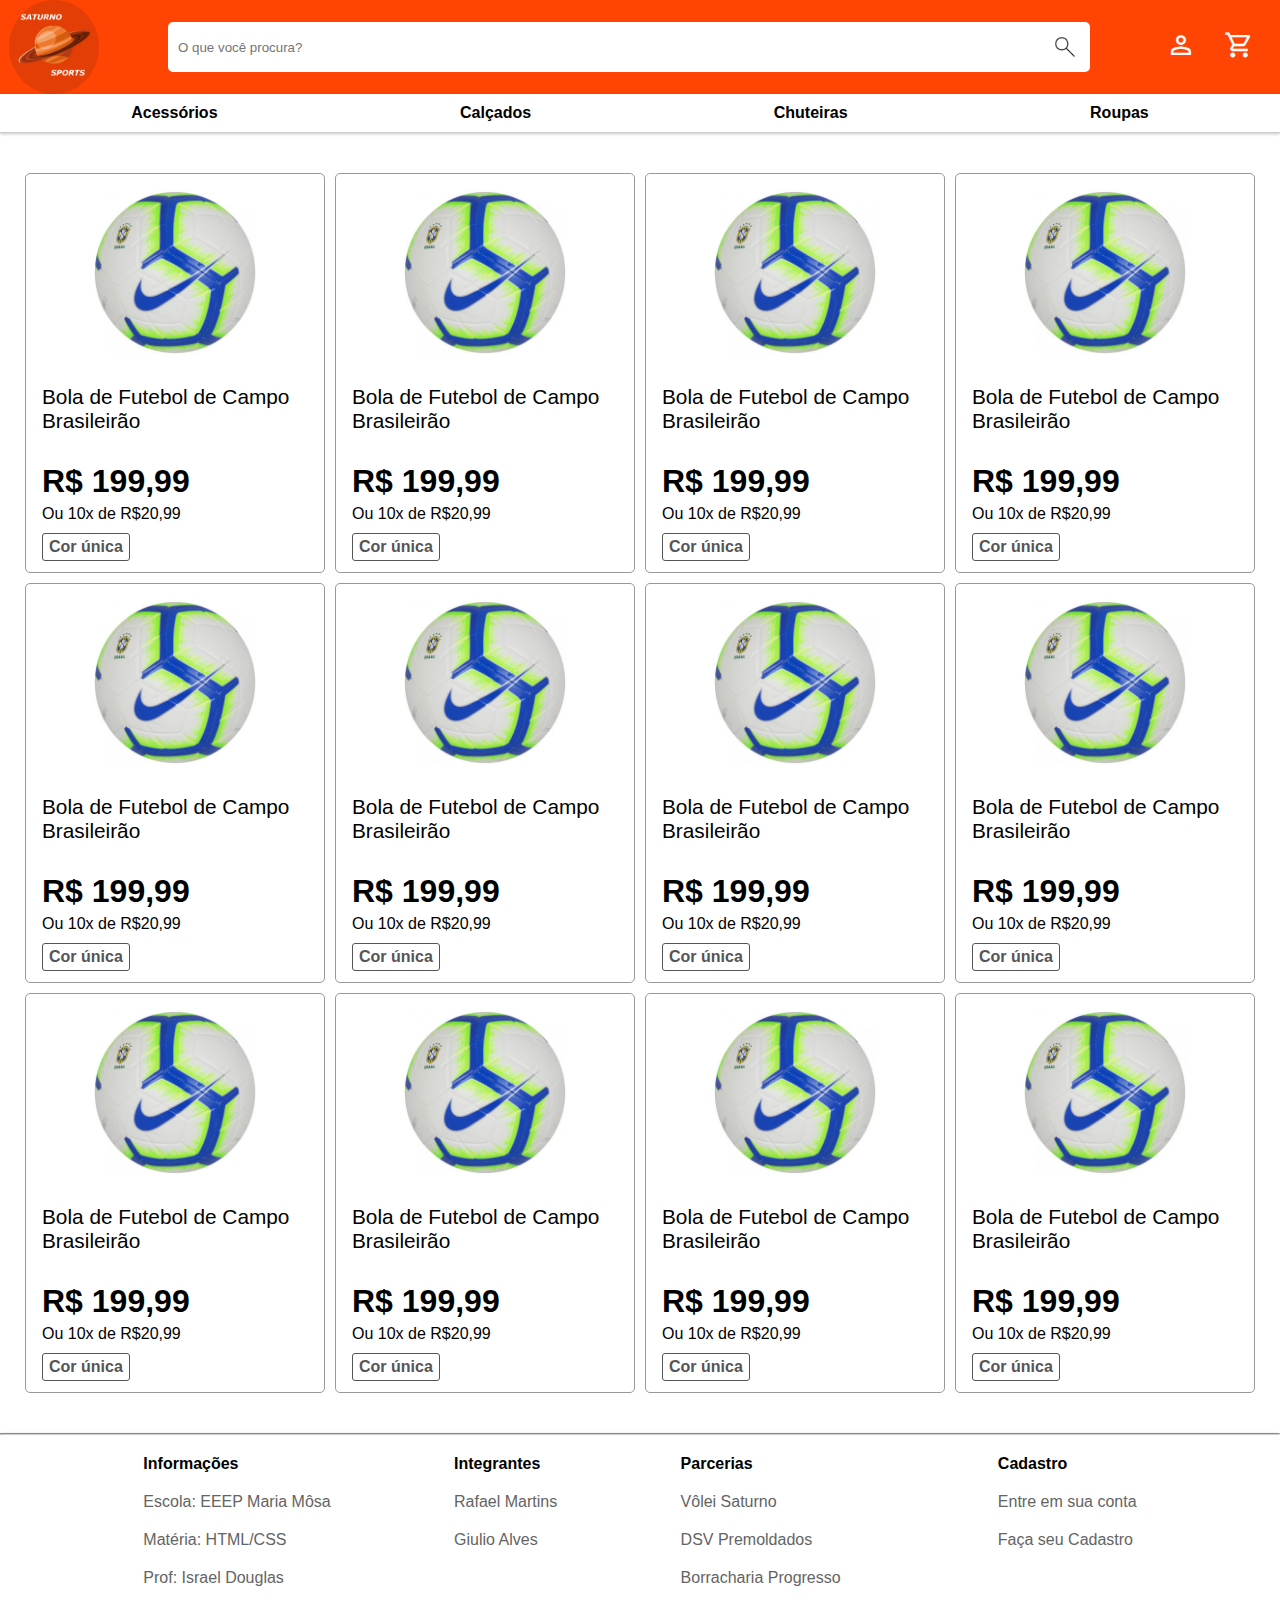
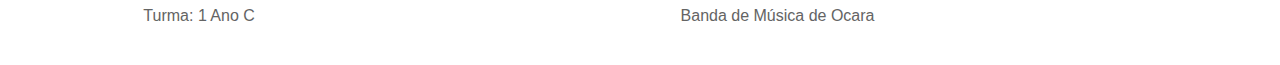
==== accessories.html @ e1d4da2a "Initial commit" ====
<!DOCTYPE html>
<html lang="pt-br">

<head>
    <meta charset="UTF-8">
    <meta name="viewport" content="width=device-width, initial-scale=1.0">
    <link rel="stylesheet"
        href="https://fonts.googleapis.com/css2?family=Material+Symbols+Outlined:opsz,wght,FILL,GRAD@24,400,0,0" />
    <link rel="shortcut icon" href="images/favicon.ico" type="image/x-icon">
    <link rel="stylesheet" href="styles/style.css">
    <link rel="stylesheet" href="styles/categories.css">
    <title>Saturno Sports</title>

<body>

    <!-- Header -->
    <header>
        <div class="brand-logo"><a href="index.html"><img src="images/header/logo-saturno.png" alt="Logo Saturno"></a>
        </div>
        <div class="search-bar">
            <input type="text" name="procura" id="iprocura" placeholder="O que você procura?">
        </div>
        <div class="navigation-list">
            <ul>
                <li><a href="login.html">
                        <span class="material-symbols-outlined">
                            person
                        </span></a></li>
                <li><a href="carrinho.html"><span class="material-symbols-outlined">
                            shopping_cart
                        </span></a></li>
            </ul>
        </div>
    </header>

    <!-- Navigation -->
    <nav class="page-list">
        <ul>
            <a href="accessories.html">
                <li>Acessórios</li>
            </a>
            <a href="shoes.html">
                <li>Calçados</li>
            </a>
            <a href="football-boots.html">
                <li>Chuteiras</li>
            </a>
            <a href="outfit.html">
                <li>Roupas</li>
            </a>
        </ul>
    </nav>

    <!-- Main -->
    <main>
        <!-- Produtos -->
        <div class="product-container">
            <div class="product-box">
                <div class="image"><img src="images/acessories/football-ball.jpg" alt=""></div>
                <div class="description">
                    <p class="name">Bola de Futebol de Campo Brasileirão</p>
                    <p class="price">R$ 199,99</p>
                    <p class="discount">Ou 10x de R$20,99</p>
                    <p class="colors">Cor única</p>
                </div>
            </div>
            <div class="product-box">
                <div class="image"><img src="images/acessories/football-ball.jpg" alt=""></div>
                <div class="description">
                    <p class="name">Bola de Futebol de Campo Brasileirão</p>
                    <p class="price">R$ 199,99</p>
                    <p class="discount">Ou 10x de R$20,99</p>
                    <p class="colors">Cor única</p>
                </div>
            </div>
            <div class="product-box">
                <div class="image"><img src="images/acessories/football-ball.jpg" alt=""></div>
                <div class="description">
                    <p class="name">Bola de Futebol de Campo Brasileirão</p>
                    <p class="price">R$ 199,99</p>
                    <p class="discount">Ou 10x de R$20,99</p>
                    <p class="colors">Cor única</p>
                </div>
            </div>
            <div class="product-box">
                <div class="image"><img src="images/acessories/football-ball.jpg" alt=""></div>
                <div class="description">
                    <p class="name">Bola de Futebol de Campo Brasileirão</p>
                    <p class="price">R$ 199,99</p>
                    <p class="discount">Ou 10x de R$20,99</p>
                    <p class="colors">Cor única</p>
                </div>
            </div>
            <div class="product-box">
                <div class="image"><img src="images/acessories/football-ball.jpg" alt=""></div>
                <div class="description">
                    <p class="name">Bola de Futebol de Campo Brasileirão</p>
                    <p class="price">R$ 199,99</p>
                    <p class="discount">Ou 10x de R$20,99</p>
                    <p class="colors">Cor única</p>
                </div>
            </div>
            <div class="product-box">
                <div class="image"><img src="images/acessories/football-ball.jpg" alt=""></div>
                <div class="description">
                    <p class="name">Bola de Futebol de Campo Brasileirão</p>
                    <p class="price">R$ 199,99</p>
                    <p class="discount">Ou 10x de R$20,99</p>
                    <p class="colors">Cor única</p>
                </div>
            </div>
            <div class="product-box">
                <div class="image"><img src="images/acessories/football-ball.jpg" alt=""></div>
                <div class="description">
                    <p class="name">Bola de Futebol de Campo Brasileirão</p>
                    <p class="price">R$ 199,99</p>
                    <p class="discount">Ou 10x de R$20,99</p>
                    <p class="colors">Cor única</p>
                </div>
            </div>
            <div class="product-box">
                <div class="image"><img src="images/acessories/football-ball.jpg" alt=""></div>
                <div class="description">
                    <p class="name">Bola de Futebol de Campo Brasileirão</p>
                    <p class="price">R$ 199,99</p>
                    <p class="discount">Ou 10x de R$20,99</p>
                    <p class="colors">Cor única</p>
                </div>
            </div>
            <div class="product-box">
                <div class="image"><img src="images/acessories/football-ball.jpg" alt=""></div>
                <div class="description">
                    <p class="name">Bola de Futebol de Campo Brasileirão</p>
                    <p class="price">R$ 199,99</p>
                    <p class="discount">Ou 10x de R$20,99</p>
                    <p class="colors">Cor única</p>
                </div>
            </div>
            <div class="product-box">
                <div class="image"><img src="images/acessories/football-ball.jpg" alt=""></div>
                <div class="description">
                    <p class="name">Bola de Futebol de Campo Brasileirão</p>
                    <p class="price">R$ 199,99</p>
                    <p class="discount">Ou 10x de R$20,99</p>
                    <p class="colors">Cor única</p>
                </div>
            </div>
            <div class="product-box">
                <div class="image"><img src="images/acessories/football-ball.jpg" alt=""></div>
                <div class="description">
                    <p class="name">Bola de Futebol de Campo Brasileirão</p>
                    <p class="price">R$ 199,99</p>
                    <p class="discount">Ou 10x de R$20,99</p>
                    <p class="colors">Cor única</p>
                </div>
            </div>
            <div class="product-box">
                <div class="image"><img src="images/acessories/football-ball.jpg" alt=""></div>
                <div class="description">
                    <p class="name">Bola de Futebol de Campo Brasileirão</p>
                    <p class="price">R$ 199,99</p>
                    <p class="discount">Ou 10x de R$20,99</p>
                    <p class="colors">Cor única</p>
                </div>
            </div>
        </div>
    </main>

    <hr>

    <!-- Footer -->
    <footer>
        <div class="information-list">
            <h1>Informações</h1>
            <ul>
                <a href="https://www.instagram.com/mariamosadasilva/" target="_blank">
                    <li>Escola: EEEP Maria Môsa</li>
                </a>
                <a href="#">
                    <li>Matéria: HTML/CSS</li>
                </a>
                <a href="https://www.instagram.com/israel_douglas/" target="_blank">
                    <li>Prof: Israel Douglas</li>
                </a>
                <a href="https://www.instagram.com/infor_mms23/" target="_blank">
                    <li>Turma: 1 Ano C</li>
                </a>
            </ul>
        </div>
        <div class="information-list">
            <h1>Integrantes</h1>
            <ul>
                <a href="https://www.instagram.com/10_raffa/" target="_blank">
                    <li>Rafael Martins</li>
                </a>
                <a href="https://www.instagram.com/giulio.fernandes/" target="_blank">
                    <li>Giulio Alves</li>
                </a>
            </ul>
        </div>
        <div class="information-list">
            <h1>Parcerias</h1>
            <ul>
                <a href="https://www.instagram.com/volei_saturno/" target="_blank">
                    <li>Vôlei Saturno</li>
                </a>
                <a href="#">
                    <li>DSV Premoldados</li>
                </a>
                <a href="#">
                    <li>Borracharia Progresso</li>
                </a>
                <a href="https://www.instagram.com/bmmooficial/" target="_blank">
                    <li>Banda de Música de Ocara</li>
                </a>
            </ul>
        </div>
        <div class="information-list">
            <h1>Cadastro</h1>
            <ul>
                <a href="login.html">
                    <li>Entre em sua conta</li>
                </a>
                <a href="register.html">
                    <li>Faça seu Cadastro</li>
                </a>
            </ul>
        </div>
    </footer>
</body>

</html>
---- styles/style.css ----
@charset "UTF-8";

/* Reset */
*{
    margin: 0;
    padding: 0;
    box-sizing: border-box;
    font-family: Arial, Helvetica, sans-serif;
}

body {
    background-color: #1A1A1A;
}

/* Header */
header {
    background-color: #ff4403;
    display: flex;
    align-items: center; 
    justify-content: space-around;
}

.brand-logo {
    padding: 5px;
    background-color: #1a1a1a1f;
    border-radius: 50%;
}

.brand-logo img {
    height: 80px;
    width: 80px;
}

.search-bar {
    display: flex;
    align-items: center;
    justify-content: center;
    width: 80%;
    height: 9vh;
}

.search-bar input {
    background-image: url(../images/header/lupa.png);
    background-size: contain;
    background-repeat: no-repeat;
    background-position: right;
    background-color: #fff;
    color: #1a1a1a;
    width: 90%;
    height: 50px;
    border-radius: 5px;
    border: none;
    padding: 10px;
}

.navigation-list img {
    height: 40px;
}

.navigation-list img:hover {
    cursor: pointer;
}

.navigation-list li {
    list-style-type: none;
    display: inline;
    padding: 7px;
    border-radius: 4px;
}

.navigation-list li:hover {
    cursor: pointer;
} 

.navigation-list a {
    color: #fff;
}

.navigation-list span.material-symbols-outlined {
    margin-right: 10px;
    font-size: 30px;
    color: #fafafa
}

/* Navigation */
.page-list {
    background-color: #fff;
    padding: 10px;
    width: 100%;
    list-style-type: none;
    border-bottom: 1px solid rgba(0, 0, 0, 0.205);
    box-shadow: 0px 1px 3px rgba(0, 0, 0, 0.233);
}

.page-list ul {
    width: 100%;
    display: flex;
    align-items: center;
    justify-content: space-around;
}

.page-list li {
    display: inline;
    font-weight: bold;
}

.page-list a {
    text-decoration: none;
    color: #000;
}

.page-list a:hover {
    color: #ff4403;
    cursor: pointer;
}

/* Footer */
footer {
    background-color: #fff;
    padding: 20px;
    width: 100vw;
    display: flex;
    justify-content: space-evenly;
    box-shadow: 0 -1px 3px rgba(0, 0, 0, 0.233);;
}

.information-list li {
    list-style-type: none;
    color: #646464;
}

.information-list li:hover {
    color: #000;
}

.information-list li, h1 {
    margin-bottom: 20px;
}

.information-list h1 {
    font-size: 1em;
}

.information-list a {
    text-decoration: none;
}
---- styles/categories.css ----
@charset "UTF-8";

body {
    background-color: #fff;
}

main {
    padding: 40px 0;
}

.product-container {
    display: flex;
    justify-content: center;
    flex-wrap: wrap;
    gap: 10px;
}

.product-box {
    padding: 16px;
    border: 1px solid #999;
    border-radius: 5px;
    height: 400px;
    width: 300px;
    cursor: pointer;
    transition: 0.3s;
}

.product-box:hover {
    scale: 1.03;
}

.product-box img {
    height: 100%;
}

.image {
    height: 45%;
    display: flex;
    align-items: center;
    justify-content: center;
}

.name {
    font-size: 1.3em;
    margin: 30px 0;
}

.price {
    font-weight: bold;
    font-size: 2em;
    margin-bottom: 5px;
}

.colors {
    display: inline-block;
    color: #555;
    text-align: center;
    padding: 4px 6px;
    font-weight: bold;
    border: 1px solid #555;
    border-radius: 3px;
    margin-top: 10px;
}
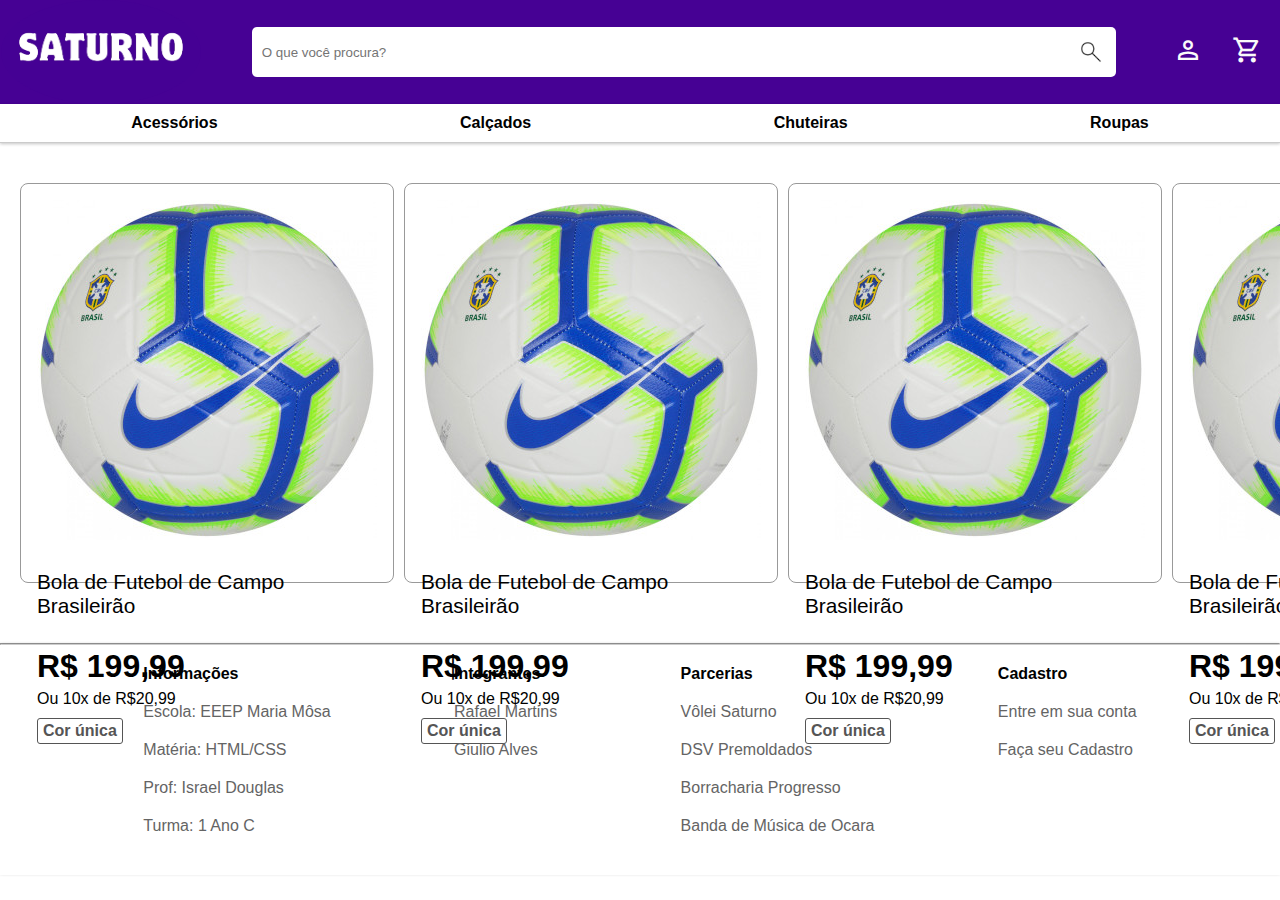
==== commit 38362d27: "loja -esportiva" ====
--- a/accessories.html
+++ b/accessories.html
@@ -15,7 +15,7 @@
 
     <!-- Header -->
     <header>
-        <div class="brand-logo"><a href="index.html"><img src="images/header/logo-saturno.png" alt="Logo Saturno"></a>
+        <div class="brand-logo"><a href="index.html"><img src="images/header/SATURNO.png" alt="Logo Saturno"></a>
         </div>
         <div class="search-bar">
             <input type="text" name="procura" id="iprocura" placeholder="O que você procura?">
--- a/styles/style.css
+++ b/styles/style.css
@@ -9,33 +9,33 @@
 }
 
 body {
-    background-color: #1A1A1A;
+    background-color: #efe6e6;
 }
 
 /* Header */
 header {
-    background-color: #ff4403;
+    background-color: #460194;
     display: flex;
     align-items: center; 
     justify-content: space-around;
 }
 
 .brand-logo {
-    padding: 5px;
-    background-color: #1a1a1a1f;
+    padding: 10px;
+    background-color: #450194;
     border-radius: 50%;
 }
 
 .brand-logo img {
     height: 80px;
-    width: 80px;
+    width: 180px;
 }
 
 .search-bar {
     display: flex;
     align-items: center;
     justify-content: center;
-    width: 80%;
+    width: 75%;
     height: 9vh;
 }
 
@@ -110,7 +110,7 @@
 }
 
 .page-list a:hover {
-    color: #ff4403;
+    color: #ac6ef3;
     cursor: pointer;
 }
 
--- a/styles/categories.css
+++ b/styles/categories.css
@@ -2,25 +2,27 @@
 
 body {
     background-color: #fff;
+    
 }
 
 main {
     padding: 40px 0;
+    padding-left: 20px;
 }
 
 .product-container {
     display: flex;
-    justify-content: center;
-    flex-wrap: wrap;
+    justify-content: space-around;
+    align-items: center;
     gap: 10px;
+    margin-bottom: 20px;
 }
 
 .product-box {
+    height: 400px;
     padding: 16px;
     border: 1px solid #999;
-    border-radius: 5px;
-    height: 400px;
-    width: 300px;
+    border-radius: 8px;
     cursor: pointer;
     transition: 0.3s;
 }
@@ -30,11 +32,12 @@
 }
 
 .product-box img {
-    height: 100%;
+    height: 75%;
 }
 
 .image {
-    height: 45%;
+    height: 4
+    0%;
     display: flex;
     align-items: center;
     justify-content: center;
@@ -55,7 +58,7 @@
     display: inline-block;
     color: #555;
     text-align: center;
-    padding: 4px 6px;
+    padding: 3px 5px;
     font-weight: bold;
     border: 1px solid #555;
     border-radius: 3px;
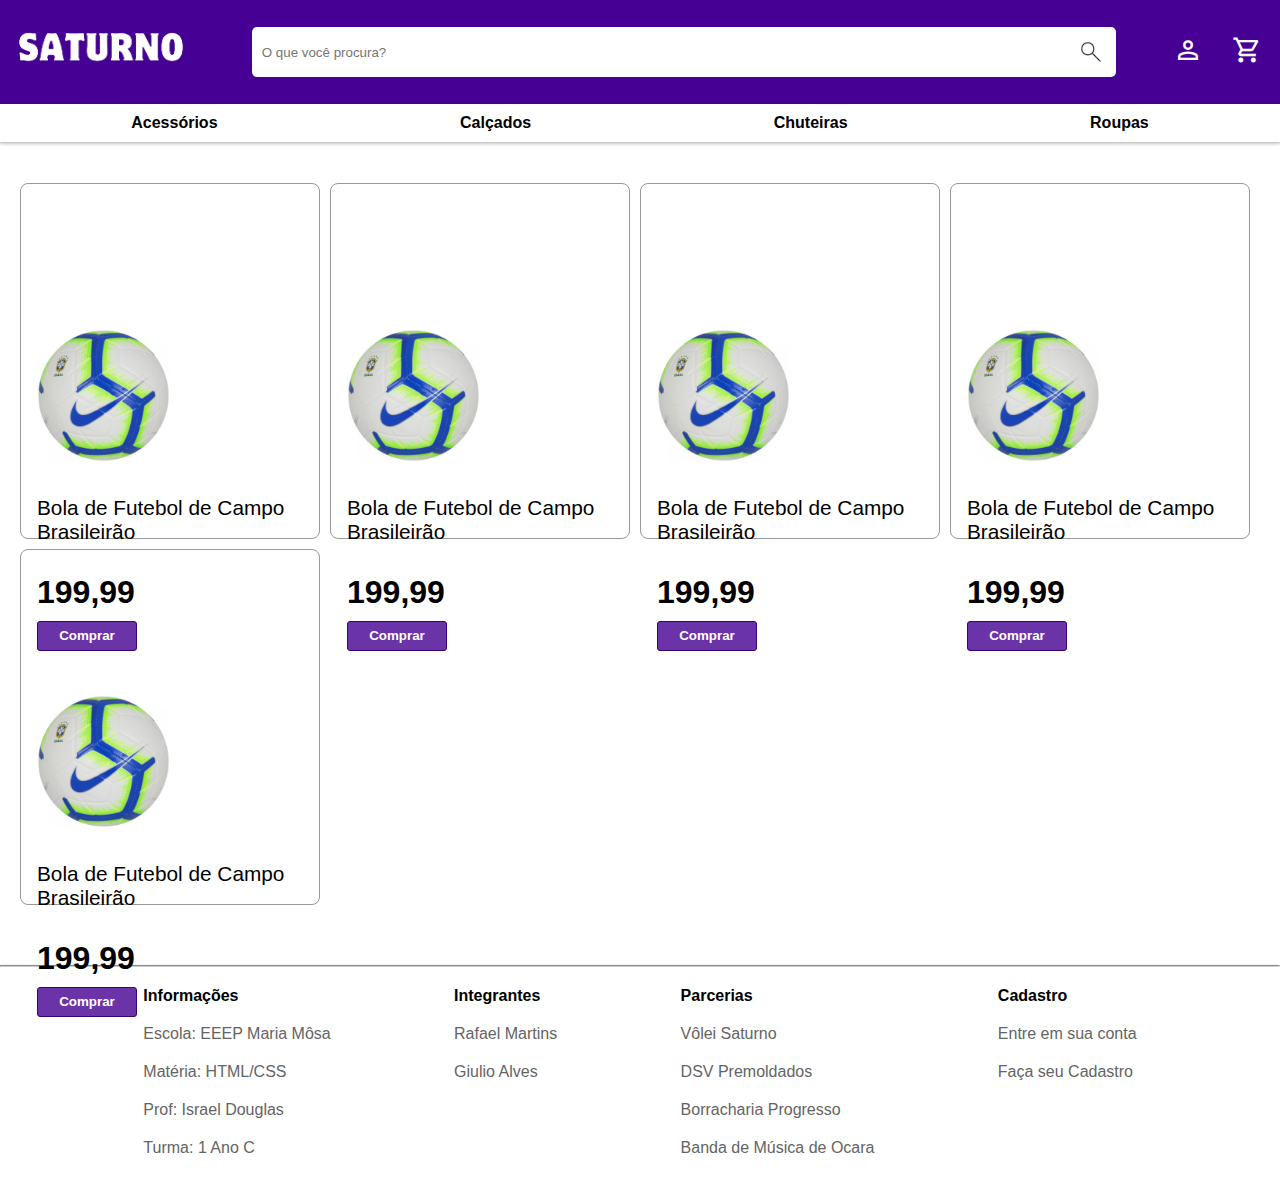
==== commit a78256ec: "." ====
--- a/accessories.html
+++ b/accessories.html
@@ -54,116 +54,7 @@
     <!-- Main -->
     <main>
         <!-- Produtos -->
-        <div class="product-container">
-            <div class="product-box">
-                <div class="image"><img src="images/acessories/football-ball.jpg" alt=""></div>
-                <div class="description">
-                    <p class="name">Bola de Futebol de Campo Brasileirão</p>
-                    <p class="price">R$ 199,99</p>
-                    <p class="discount">Ou 10x de R$20,99</p>
-                    <p class="colors">Cor única</p>
-                </div>
-            </div>
-            <div class="product-box">
-                <div class="image"><img src="images/acessories/football-ball.jpg" alt=""></div>
-                <div class="description">
-                    <p class="name">Bola de Futebol de Campo Brasileirão</p>
-                    <p class="price">R$ 199,99</p>
-                    <p class="discount">Ou 10x de R$20,99</p>
-                    <p class="colors">Cor única</p>
-                </div>
-            </div>
-            <div class="product-box">
-                <div class="image"><img src="images/acessories/football-ball.jpg" alt=""></div>
-                <div class="description">
-                    <p class="name">Bola de Futebol de Campo Brasileirão</p>
-                    <p class="price">R$ 199,99</p>
-                    <p class="discount">Ou 10x de R$20,99</p>
-                    <p class="colors">Cor única</p>
-                </div>
-            </div>
-            <div class="product-box">
-                <div class="image"><img src="images/acessories/football-ball.jpg" alt=""></div>
-                <div class="description">
-                    <p class="name">Bola de Futebol de Campo Brasileirão</p>
-                    <p class="price">R$ 199,99</p>
-                    <p class="discount">Ou 10x de R$20,99</p>
-                    <p class="colors">Cor única</p>
-                </div>
-            </div>
-            <div class="product-box">
-                <div class="image"><img src="images/acessories/football-ball.jpg" alt=""></div>
-                <div class="description">
-                    <p class="name">Bola de Futebol de Campo Brasileirão</p>
-                    <p class="price">R$ 199,99</p>
-                    <p class="discount">Ou 10x de R$20,99</p>
-                    <p class="colors">Cor única</p>
-                </div>
-            </div>
-            <div class="product-box">
-                <div class="image"><img src="images/acessories/football-ball.jpg" alt=""></div>
-                <div class="description">
-                    <p class="name">Bola de Futebol de Campo Brasileirão</p>
-                    <p class="price">R$ 199,99</p>
-                    <p class="discount">Ou 10x de R$20,99</p>
-                    <p class="colors">Cor única</p>
-                </div>
-            </div>
-            <div class="product-box">
-                <div class="image"><img src="images/acessories/football-ball.jpg" alt=""></div>
-                <div class="description">
-                    <p class="name">Bola de Futebol de Campo Brasileirão</p>
-                    <p class="price">R$ 199,99</p>
-                    <p class="discount">Ou 10x de R$20,99</p>
-                    <p class="colors">Cor única</p>
-                </div>
-            </div>
-            <div class="product-box">
-                <div class="image"><img src="images/acessories/football-ball.jpg" alt=""></div>
-                <div class="description">
-                    <p class="name">Bola de Futebol de Campo Brasileirão</p>
-                    <p class="price">R$ 199,99</p>
-                    <p class="discount">Ou 10x de R$20,99</p>
-                    <p class="colors">Cor única</p>
-                </div>
-            </div>
-            <div class="product-box">
-                <div class="image"><img src="images/acessories/football-ball.jpg" alt=""></div>
-                <div class="description">
-                    <p class="name">Bola de Futebol de Campo Brasileirão</p>
-                    <p class="price">R$ 199,99</p>
-                    <p class="discount">Ou 10x de R$20,99</p>
-                    <p class="colors">Cor única</p>
-                </div>
-            </div>
-            <div class="product-box">
-                <div class="image"><img src="images/acessories/football-ball.jpg" alt=""></div>
-                <div class="description">
-                    <p class="name">Bola de Futebol de Campo Brasileirão</p>
-                    <p class="price">R$ 199,99</p>
-                    <p class="discount">Ou 10x de R$20,99</p>
-                    <p class="colors">Cor única</p>
-                </div>
-            </div>
-            <div class="product-box">
-                <div class="image"><img src="images/acessories/football-ball.jpg" alt=""></div>
-                <div class="description">
-                    <p class="name">Bola de Futebol de Campo Brasileirão</p>
-                    <p class="price">R$ 199,99</p>
-                    <p class="discount">Ou 10x de R$20,99</p>
-                    <p class="colors">Cor única</p>
-                </div>
-            </div>
-            <div class="product-box">
-                <div class="image"><img src="images/acessories/football-ball.jpg" alt=""></div>
-                <div class="description">
-                    <p class="name">Bola de Futebol de Campo Brasileirão</p>
-                    <p class="price">R$ 199,99</p>
-                    <p class="discount">Ou 10x de R$20,99</p>
-                    <p class="colors">Cor única</p>
-                </div>
-            </div>
-        </div>
+        <div class="product-container"></div>
     </main>
 
     <hr>
@@ -227,6 +118,51 @@
             </ul>
         </div>
     </footer>
+
+    <script src="js/buy-car.js"></script>
+    <script>
+
+        let product1 = ['Bola de Futebol de Campo Brasileirão', '199,99', 'images/acessories/football-ball.jpg'];
+        let productContainer = document.querySelector('.product-container');
+        let divLists = ['div1', 'div2', 'div3', 'div4', 'div5'];
+
+        for (let i = 0; i< divLists.length; i++) {
+        let productBox = document.createElement('div');
+        productContainer.appendChild(productBox);
+        productBox.classList.add(divLists[i]);
+        productBox.classList.add('product-box');
+
+        let productBox2 = document.querySelector(`.${divLists[i]}`);
+        let imageContainer = document.createElement('div');
+        productBox2.appendChild(imageContainer);
+        imageContainer.classList.add(divLists[i]);
+        imageContainer.classList.add('image');
+
+        let imageContainer2 = document.querySelector(`.${divLists[i]}`);
+        let image = document.createElement('img');
+        imageContainer2.appendChild(image);
+        image.src = product1[2];
+
+        let descriptionContainer = document.createElement('p');
+        productBox2.appendChild(descriptionContainer);
+        descriptionContainer.classList.add('description-container');
+
+        let nameProduct = document.createElement('p');
+        descriptionContainer.appendChild(nameProduct);
+        nameProduct.classList.add('name');
+        nameProduct.innerHTML = product1[0];
+
+        let price = document.createElement('div');
+        descriptionContainer.appendChild(price);
+        price.classList.add('price');
+        price.innerHTML = product1[1];
+
+        let button = document.createElement('button');
+        descriptionContainer.appendChild(button);
+        button.classList.add('buy-button');
+        button.innerHTML = 'Comprar';
+    }
+    </script>
 </body>
 
 </html>--- a/styles/style.css
+++ b/styles/style.css
@@ -9,7 +9,7 @@
 }
 
 body {
-    background-color: #efe6e6;
+    background-color: #ffffff;
 }
 
 /* Header */
--- a/styles/categories.css
+++ b/styles/categories.css
@@ -11,15 +11,13 @@
 }
 
 .product-container {
-    display: flex;
-    justify-content: space-around;
-    align-items: center;
+    display: grid;
+    grid-template-columns: repeat(auto-fill, 300px);
     gap: 10px;
     margin-bottom: 20px;
 }
 
 .product-box {
-    height: 400px;
     padding: 16px;
     border: 1px solid #999;
     border-radius: 8px;
@@ -27,20 +25,19 @@
     transition: 0.3s;
 }
 
-.product-box:hover {
-    scale: 1.03;
-}
-
 .product-box img {
-    height: 75%;
+    width: 50%;
 }
 
 .image {
-    height: 4
-    0%;
     display: flex;
     align-items: center;
     justify-content: center;
+    height: 40%;
+}
+
+.description {
+    height: 50%;
 }
 
 .name {
@@ -54,13 +51,24 @@
     margin-bottom: 5px;
 }
 
-.colors {
-    display: inline-block;
-    color: #555;
+.buy-button {
+    background-color: #6a34a8;
+    color: #fff;
     text-align: center;
     padding: 3px 5px;
     font-weight: bold;
-    border: 1px solid #555;
+    border: 1px solid #380472;
     border-radius: 3px;
     margin-top: 10px;
-}+    transition: 0.2s;
+    height: 30px;
+    width: 100px;
+    display: flex;
+    align-items: center;
+    justify-content: center;
+}
+
+.buy-button:hover {
+    scale: 1.04;
+}
+
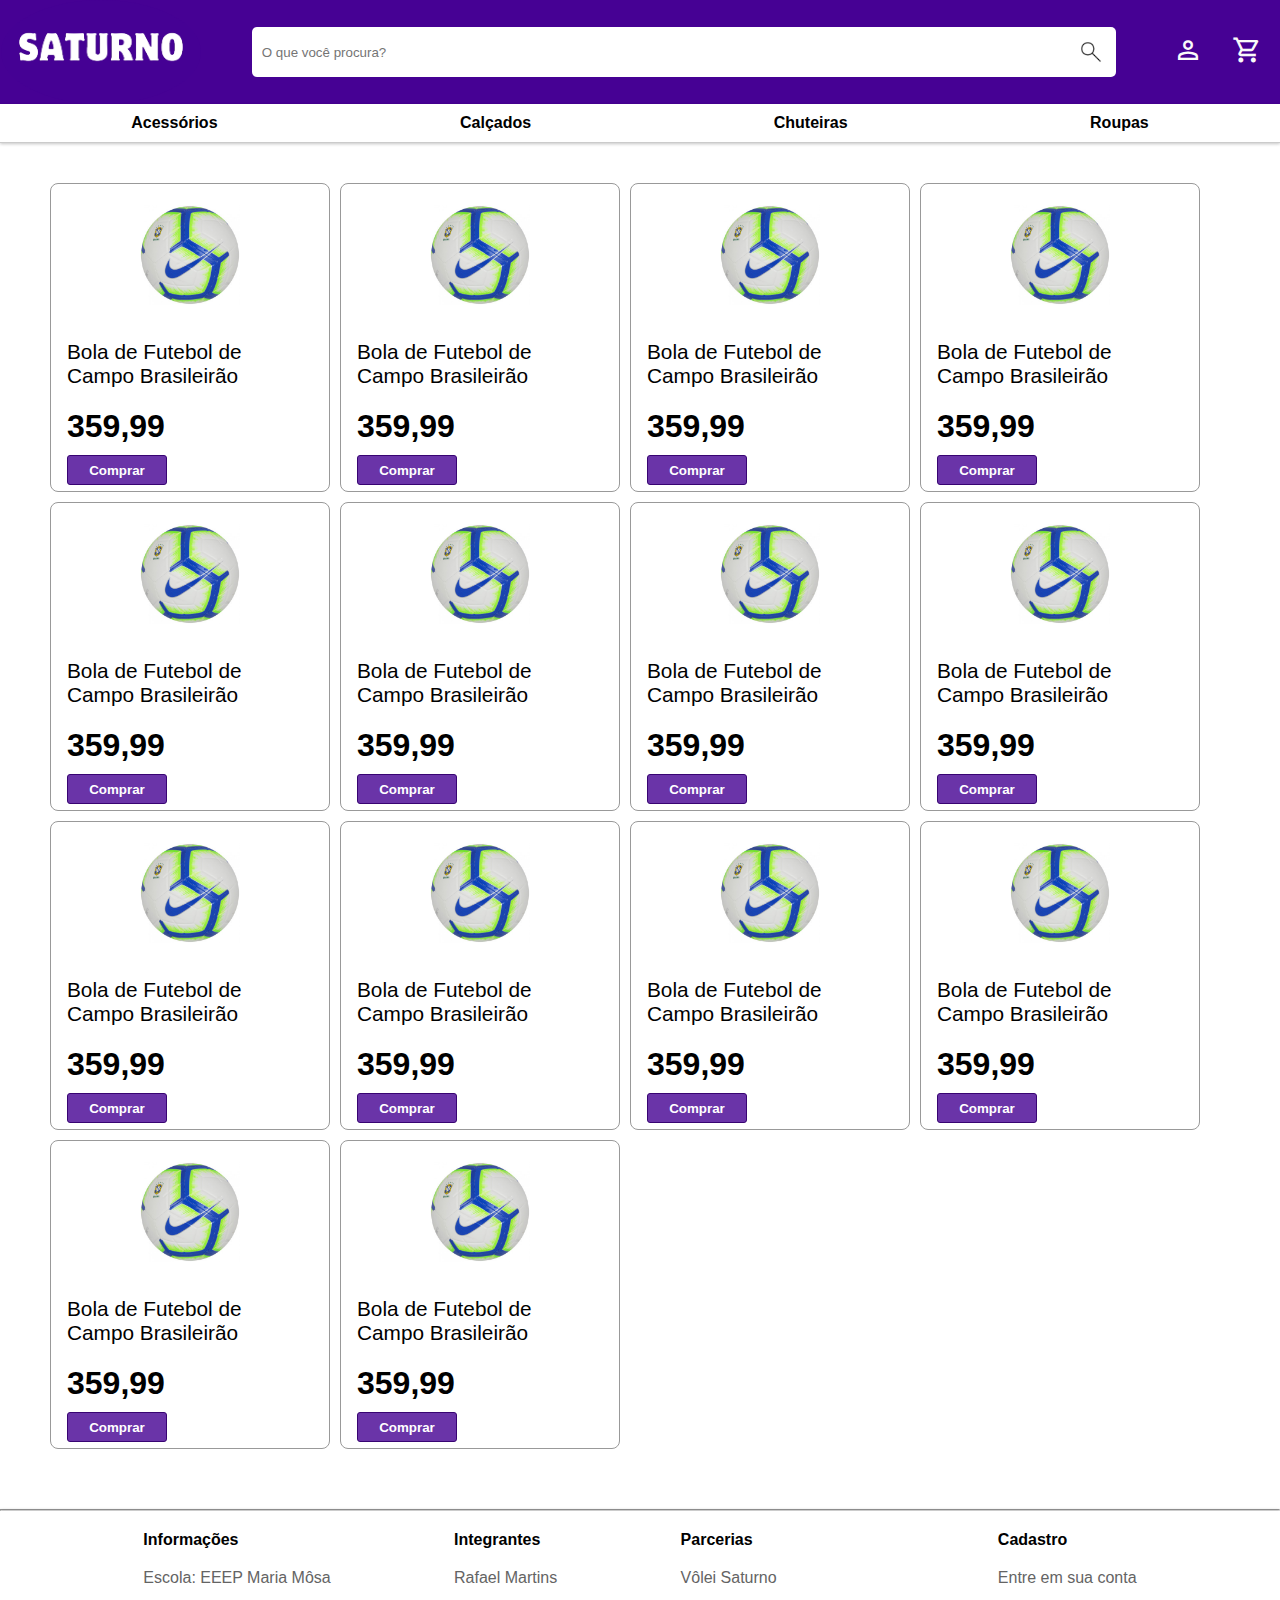
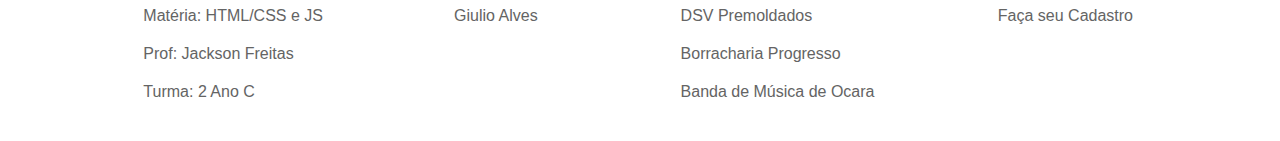
==== commit c6fa74e9: "atualização final" ====
--- a/accessories.html
+++ b/accessories.html
@@ -68,13 +68,13 @@
                     <li>Escola: EEEP Maria Môsa</li>
                 </a>
                 <a href="#">
-                    <li>Matéria: HTML/CSS</li>
+                    <li>Matéria: HTML/CSS e JS</li>
                 </a>
-                <a href="https://www.instagram.com/israel_douglas/" target="_blank">
-                    <li>Prof: Israel Douglas</li>
+                <a href="https://www.instagram.com/jacksonfreitas2024/" target="_blank">
+                    <li>Prof: Jackson Freitas</li>
                 </a>
                 <a href="https://www.instagram.com/infor_mms23/" target="_blank">
-                    <li>Turma: 1 Ano C</li>
+                    <li>Turma: 2 Ano C</li>
                 </a>
             </ul>
         </div>
@@ -119,12 +119,11 @@
         </div>
     </footer>
 
-    <script src="js/buy-car.js"></script>
     <script>
 
-        let product1 = ['Bola de Futebol de Campo Brasileirão', '199,99', 'images/acessories/football-ball.jpg'];
+        let product1 = ['Bola de Futebol de Campo Brasileirão', '359,99', 'images/acessories/football-ball.jpg'];
         let productContainer = document.querySelector('.product-container');
-        let divLists = ['div1', 'div2', 'div3', 'div4', 'div5'];
+        let divLists = ['div1', 'div2', 'div3', 'div4', 'div5', 'div6', 'div7', 'div8', 'div9', 'div10', 'div11', 'div12', 'div13', 'div14'];
 
         for (let i = 0; i< divLists.length; i++) {
         let productBox = document.createElement('div');
@@ -134,13 +133,12 @@
 
         let productBox2 = document.querySelector(`.${divLists[i]}`);
         let imageContainer = document.createElement('div');
-        productBox2.appendChild(imageContainer);
+        productBox.appendChild(imageContainer);
         imageContainer.classList.add(divLists[i]);
         imageContainer.classList.add('image');
 
-        let imageContainer2 = document.querySelector(`.${divLists[i]}`);
         let image = document.createElement('img');
-        imageContainer2.appendChild(image);
+        imageContainer.appendChild(image);
         image.src = product1[2];
 
         let descriptionContainer = document.createElement('p');
--- a/styles/categories.css
+++ b/styles/categories.css
@@ -12,21 +12,22 @@
 
 .product-container {
     display: grid;
-    grid-template-columns: repeat(auto-fill, 300px);
+    grid-template-columns: repeat(auto-fill, 280px);
     gap: 10px;
     margin-bottom: 20px;
+    padding-left: 30px;
 }
 
 .product-box {
     padding: 16px;
     border: 1px solid #999;
     border-radius: 8px;
-    cursor: pointer;
     transition: 0.3s;
 }
 
 .product-box img {
-    width: 50%;
+    height: 100px;
+    width: 100px;
 }
 
 .image {
@@ -42,7 +43,7 @@
 
 .name {
     font-size: 1.3em;
-    margin: 30px 0;
+    margin: 30px 0 20px 0;
 }
 
 .price {
@@ -66,6 +67,7 @@
     display: flex;
     align-items: center;
     justify-content: center;
+    cursor: pointer;
 }
 
 .buy-button:hover {
